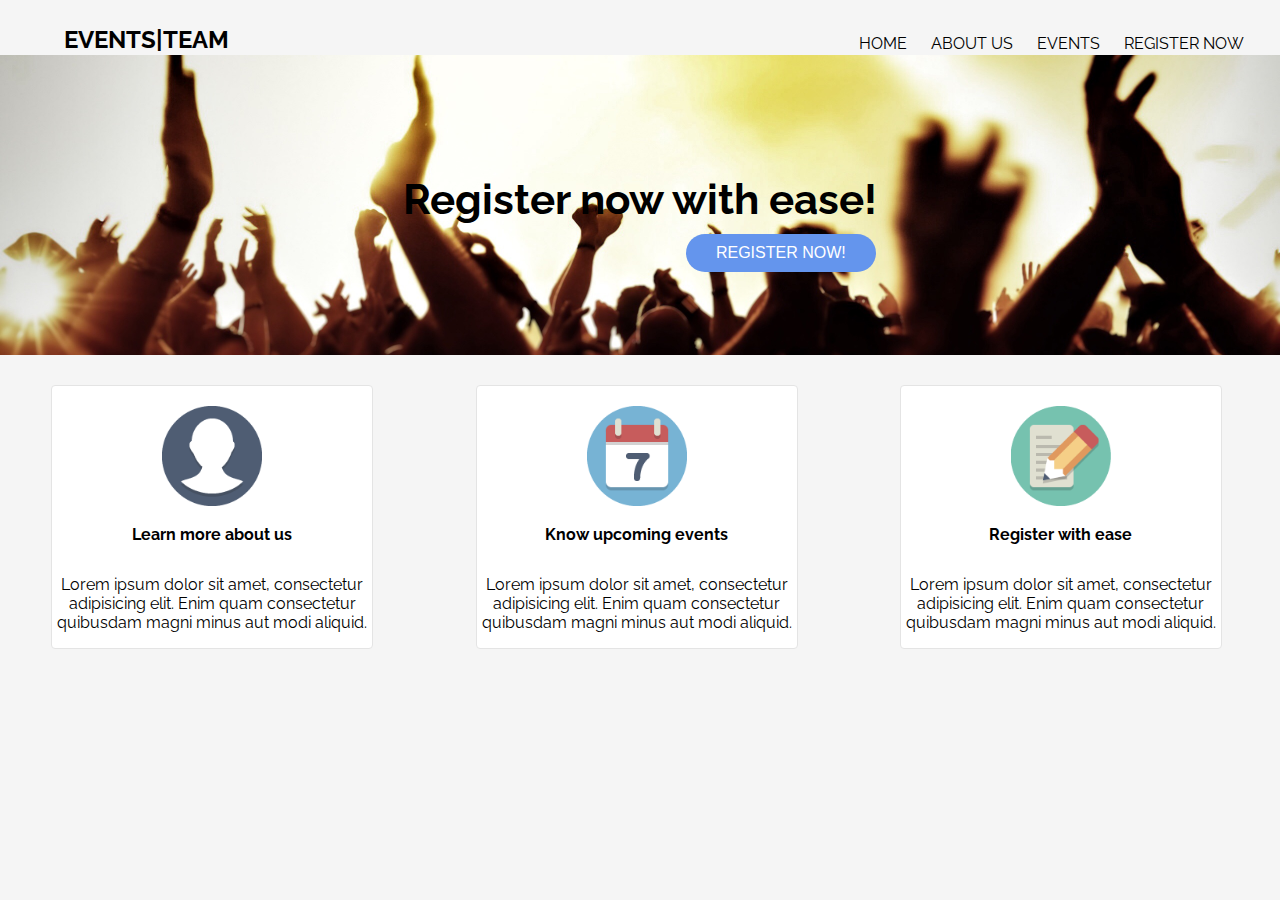
==== WebContent/index.html @ 085fee34 "added: border style in home-page-ico" ====
<!DOCTYPE html>
<html>
<head>
    <meta charset="UTF-8">
    <title>WEB PROJECT | SEM2</title>
    <link href ="css/normalize.css" rel="stylesheet" type ="text/css" />
    <link href='http://fonts.googleapis.com/css?family=Raleway:800,400' rel='stylesheet' type='text/css'>
    <link href ="css/main.css" rel="stylesheet" type = "text/css" />
</head>

<body>
    <header>
        <nav>
            <a href="index.html"><h2>EVENTS|TEAM</h2></a>
            <ul>
                <li><a href="index.html">HOME</a></li>
                <li><a href = "">ABOUT US</a></li>
                <li><a href = "">EVENTS</a></li>
                <li><a href = "">REGISTER NOW</a></li>
            </ul>
        </nav>
    </header>
<!--    <section id = "section-wrapper">-->
        <section id = "banner">
            <h2>Register now with ease!</h2>
            <button type ="button" class = "button">REGISTER NOW!</button>
        </section>
        <section id = "article">
            <ul id = "homepage-wrapper-bottom">
                <li>
                    <a href="">
                        <img src="img/icons/about-us2.png" alt = "" class = "icon"/>
                        <h4>Learn more about us</h4>
                    </a>
                    <p>
                        Lorem ipsum dolor sit amet, consectetur adipisicing elit.
                        Enim quam consectetur quibusdam magni minus aut modi aliquid.
                    </p>
                </li>
                <li>
                    <a href="">
                        <img src="img/icons/events-icon3.png" alt="" class = "icon"/>
                        <h4>Know upcoming events</h4>
                    </a>
                    <p>
                        Lorem ipsum dolor sit amet, consectetur adipisicing elit.
                        Enim quam consectetur quibusdam magni minus aut modi aliquid.
                    </p>
                </li>
                <li>
                    <a href="">
                        <img src="img/icons/register-icon3.png" alt="" class = "icon" />
                        <h4>Register with ease</h4>
                    </a>
                    <p>
                        Lorem ipsum dolor sit amet, consectetur adipisicing elit.
                        Enim quam consectetur quibusdam magni minus aut modi aliquid.
                    </p>
                </li>
            </ul>
        </section>
<!--    </section>-->
</body>

</html>
---- WebContent/css/main.css ----
/******************************************************************
GENERAL
******************************************************************/
body {
    font-family: 'Raleway', sans-serif;
    background-color: #F5F5F5;
}
header {
    max-width: 100%;
    max-height: 100%;
}

a {
  text-decoration: none;
  color: inherit;
}

img {
  max-width: 100%;
}

#section-wrapper {
    width: 100;
}

li {
    list-style: none;
}


/******************************************************************
HEADER
******************************************************************/
nav {
    max-height: 40px;
    padding: 5px 0 10px;
    margin: 0;
}
nav ul {
    margin: -20px 2% 0 0;
    text-align: right;
}
nav ul li {
    margin: 0 10px 0;
    display:inline;
}

nav h2 {
    left: 3em;
    height: inherit;
    text-align: left;
    padding: 0;
    margin: 20px 0 0 5%;
    transition: 1s;
}

    nav h2:hover {
        text-decoration: underline;
    }

/******************************************************************
SECTION-1: BANNER
******************************************************************/
#banner {
    background-image: url(../img/photos/background-2.jpg);
    background-position: center center;
    background-size: cover;
    background-repeat: no-repeat;
    position: absolute;
    width: 100%;
    height: 300px;
    text-align: center;
}

#banner h2 {
    font-size: 2.6em;
    font-weight: bolder;
    color: black;
    margin: 120px 0 0;
}

.button {
    color: white;
    background-color: cornflowerblue;
    border: solid 0px #000;
    -webkit-border-radius: 20px;
    -moz-border-radius: 20px;
    border-radius: 20px;
    font-size: 1.0em;
    padding: 10px 30px 10px;
    margin: 10px 0 0 22%;
    transition: 0.4s;
}

    .button:hover {
        color: #777;
/*        background-color: rgb(52, 88, 153);*/
    }


/******************************************************************
SECTION-1: ARTICLE
******************************************************************/

#article {
    margin: 330px 0 0 0;
}

.icon {
    height: 100px;
    width: 100px;
    padding: 5px;
}

#homepage-wrapper-bottom {
    margin: 0;
    padding: 0;
    list-style: none;
    text-align: center
}

#homepage-wrapper-bottom li {
    float: left;
    width: 25%;
    margin: 0 4.0% 0;
    background-color: #fff;
    padding-top: 15px;
    border-radius: 4px;
    border: solid 1px #E4E4E4;
}

#homepage-wrapper-bottom h4 {
    margin-top: 0px;
    padding: 10px;
}
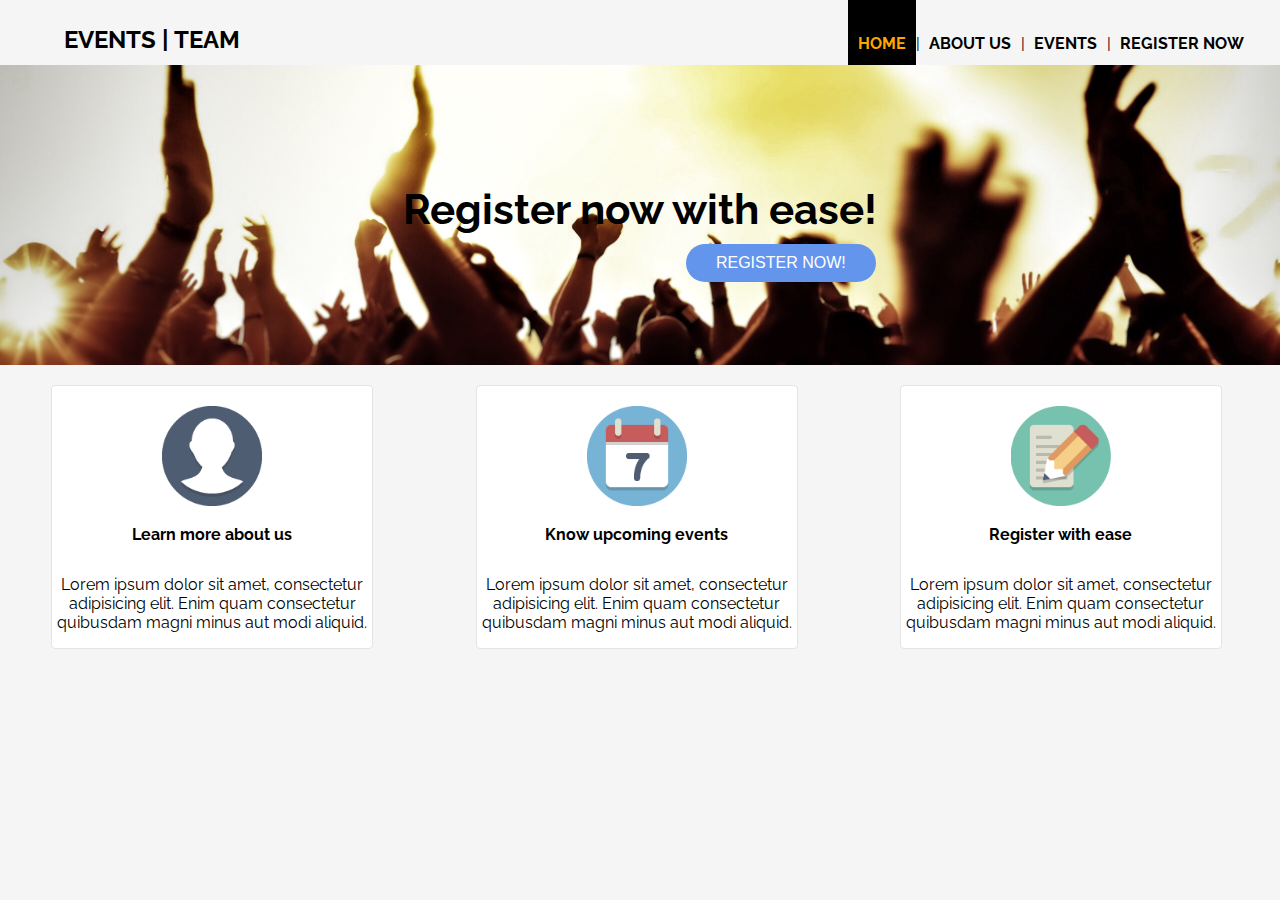
==== commit de6a4f5a: "added some: nav-bar animation(Transition) will do for now." ====
--- a/WebContent/index.html
+++ b/WebContent/index.html
@@ -11,11 +11,11 @@
 <body>
     <header>
         <nav>
-            <a href="index.html"><h2>EVENTS|TEAM</h2></a>
+            <a href="index.html"><div id = "logo"><h2>EVENTS | TEAM</h2></div></a>
             <ul>
-                <li><a href="index.html">HOME</a></li>
-                <li><a href = "">ABOUT US</a></li>
-                <li><a href = "">EVENTS</a></li>
+                <li id = "selected"><a href="index.html" >HOME</a></li>|
+                <li><a href = "">ABOUT US</a></li>|
+                <li><a href = "">EVENTS</a></li>|
                 <li><a href = "">REGISTER NOW</a></li>
             </ul>
         </nav>
--- a/WebContent/css/main.css
+++ b/WebContent/css/main.css
@@ -34,16 +34,13 @@
 nav {
     max-height: 40px;
     padding: 5px 0 10px;
-    margin: 0;
+    margin-bottom: 10px;
 }
 nav ul {
     margin: -20px 2% 0 0;
     text-align: right;
 }
-nav ul li {
-    margin: 0 10px 0;
-    display:inline;
-}
+
 
 nav h2 {
     left: 3em;
@@ -57,6 +54,31 @@
     nav h2:hover {
         text-decoration: underline;
     }
+nav ul li {
+    margin-left: -5px;
+    display:inline;
+    padding: 1px 10px 1px 10px;
+    font-weight: 700;
+    transition: 0.8s;
+}
+
+    nav ul li:hover {
+        margin-left: -5px;
+        display:inline;
+        padding-left: 10px;
+        background-color: black;
+        padding: 70px 10px 13px 10px;
+        margin: 0;
+        color: orange;
+/*        text-decoration: underline;*/
+    }
+
+#selected {
+    background-color: black;
+    padding: 70px 10px 13px 10px;
+    margin: 0;
+    color: orange;
+}
 
 /******************************************************************
 SECTION-1: BANNER
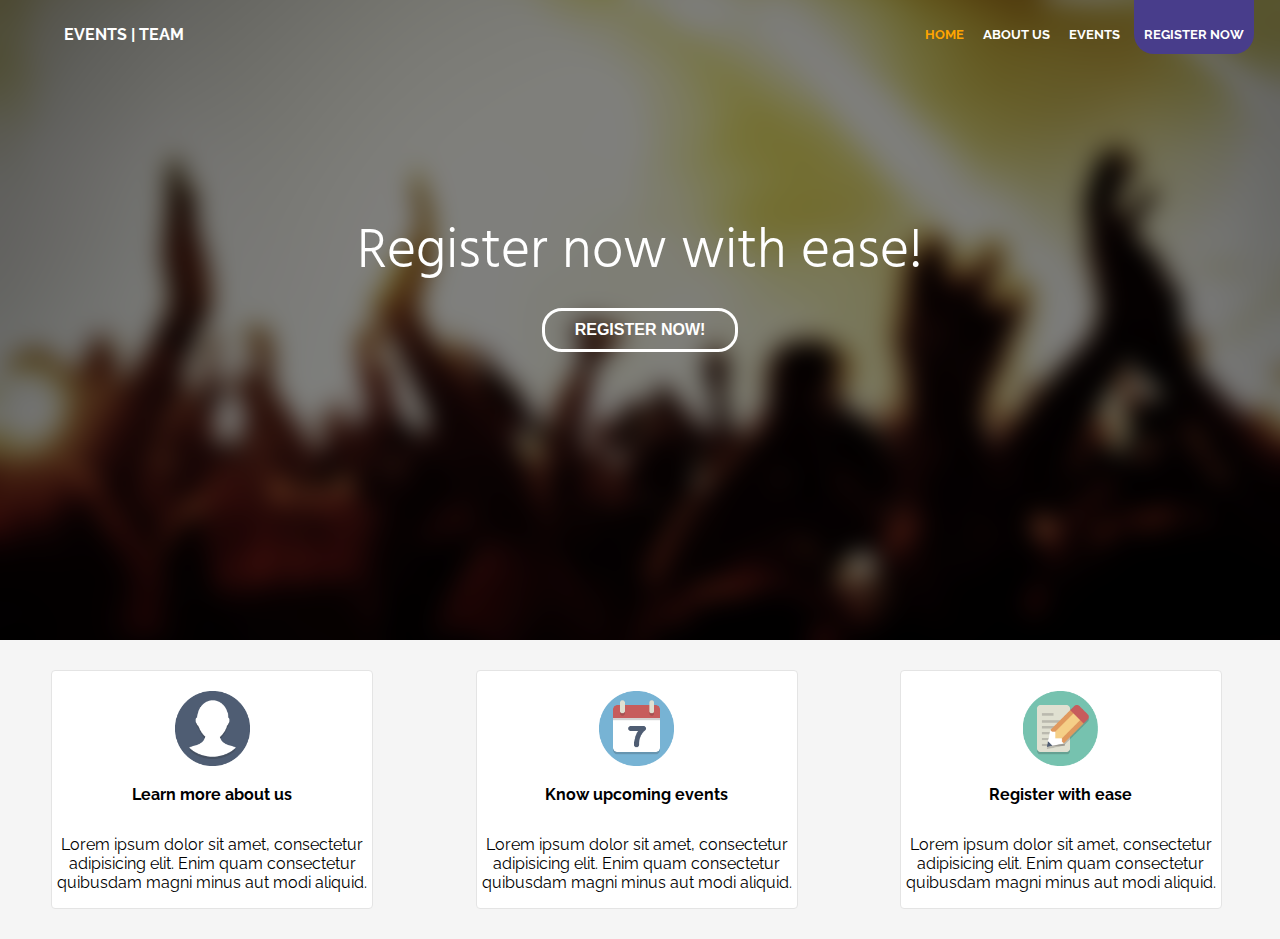
==== commit 6725e1f1: "Better UI && Design." ====
--- a/WebContent/index.html
+++ b/WebContent/index.html
@@ -4,25 +4,28 @@
     <meta charset="UTF-8">
     <title>WEB PROJECT | SEM2</title>
     <link href ="css/normalize.css" rel="stylesheet" type ="text/css" />
-    <link href='http://fonts.googleapis.com/css?family=Raleway:800,400' rel='stylesheet' type='text/css'>
+    <link href='http://fonts.googleapis.com/css?family=Raleway:700,400' rel='stylesheet' type='text/css'>
+    <link href='http://fonts.googleapis.com/css?family=Hind:600,300,400' rel='stylesheet' type='text/css'>
     <link href ="css/main.css" rel="stylesheet" type = "text/css" />
 </head>
 
 <body>
-    <header>
+
+<!--    <section id = "section-wrapper">-->
+        <section id = "banner-home">
+        <header>
         <nav>
             <a href="index.html"><div id = "logo"><h2>EVENTS | TEAM</h2></div></a>
             <ul>
-                <li id = "selected"><a href="index.html" >HOME</a></li>|
-                <li><a href = "">ABOUT US</a></li>|
-                <li><a href = "">EVENTS</a></li>|
-                <li><a href = "">REGISTER NOW</a></li>
+                <li id = "selected"><a href="index.html" >HOME</a></li>
+                <li ><a href = "">ABOUT US</a></li>
+                <li><a href = "">EVENTS</a></li>
+                <li id = "register-nav"><a href = "">REGISTER NOW</a></li>
             </ul>
         </nav>
     </header>
-<!--    <section id = "section-wrapper">-->
-        <section id = "banner">
-            <h2>Register now with ease!</h2>
+
+            <h2 class = "middle-baby">Register now with ease!</h2>
             <button type ="button" class = "button">REGISTER NOW!</button>
         </section>
         <section id = "article">
--- a/WebContent/css/main.css
+++ b/WebContent/css/main.css
@@ -43,9 +43,12 @@
 
 
 nav h2 {
+    color: #fff;
     left: 3em;
     height: inherit;
     text-align: left;
+    font-size: 1.0em;
+    width: 200px;
     padding: 0;
     margin: 20px 0 0 5%;
     transition: 1s;
@@ -54,68 +57,91 @@
     nav h2:hover {
         text-decoration: underline;
     }
+
 nav ul li {
+    color: #fff;
     margin-left: -5px;
     display:inline;
     padding: 1px 10px 1px 10px;
     font-weight: 700;
+    font-size: 0.8em;
     transition: 0.8s;
 }
 
     nav ul li:hover {
+/*
         margin-left: -5px;
         display:inline;
         padding-left: 10px;
         background-color: black;
-        padding: 70px 10px 13px 10px;
+        padding: 70px 10px 12px 10px;
+        border-radius: 10px;
         margin: 0;
+*/
         color: orange;
 /*        text-decoration: underline;*/
     }
 
 #selected {
-    background-color: black;
-    padding: 70px 10px 13px 10px;
+/*    background-color: black;*/
+    padding: 70px 10px 12px 10px;
+    border-radius: 20px;
     margin: 0;
     color: orange;
 }
 
+#register-nav {
+    background-color: darkslateblue;
+    padding: 70px 10px 12px 10px;
+    border-radius: 20px;
+    margin: 0;
+    color: white;
+}
+    #register-nav:hover {
+        text-decoration: underline;
+    }
+
 /******************************************************************
 SECTION-1: BANNER
 ******************************************************************/
-#banner {
-    background-image: url(../img/photos/background-2.jpg);
+#banner-home {
+    background-image: url(../img/photos/background-2.png);
     background-position: center center;
     background-size: cover;
     background-repeat: no-repeat;
-    position: absolute;
     width: 100%;
-    height: 300px;
+    height: 640px;
     text-align: center;
+    margin-bottom: 30px;
 }
 
-#banner h2 {
-    font-size: 2.6em;
-    font-weight: bolder;
-    color: black;
-    margin: 120px 0 0;
+.middle-baby {
+    font-size: 3.5em;
+    font-weight: normal;
+    color: white;
+    margin: 155px 0 0;
+    font-family: Hind, sans-serif;
+    font-weight: 300;
 }
 
 .button {
+    font-weight: 700;
     color: white;
-    background-color: cornflowerblue;
-    border: solid 0px #000;
+    background-color: transparent;
+    border: solid 3px #fff;
     -webkit-border-radius: 20px;
     -moz-border-radius: 20px;
     border-radius: 20px;
     font-size: 1.0em;
     padding: 10px 30px 10px;
-    margin: 10px 0 0 22%;
-    transition: 0.4s;
+    margin: 10px 0 0 0;
+    transition: 0.8s;
+
 }
 
     .button:hover {
-        color: #777;
+        border: solid 3px orange;
+        color: orange;
 /*        background-color: rgb(52, 88, 153);*/
     }
 
@@ -125,13 +151,19 @@
 ******************************************************************/
 
 #article {
-    margin: 330px 0 0 0;
+/*    margin-bottom: 30px;*/
 }
 
 .icon {
-    height: 100px;
-    width: 100px;
+    height: 75px;
+    width: 75px;
     padding: 5px;
+    max-height: 100%;
+    max-width: 100%;
+/*
+    min-height: 100%;
+    min-width: 100%;
+*/
 }
 
 #homepage-wrapper-bottom {
@@ -149,6 +181,9 @@
     padding-top: 15px;
     border-radius: 4px;
     border: solid 1px #E4E4E4;
+    margin-bottom: 30px;
+    max-height: 100%;
+    max-width: 100%;
 }
 
 #homepage-wrapper-bottom h4 {
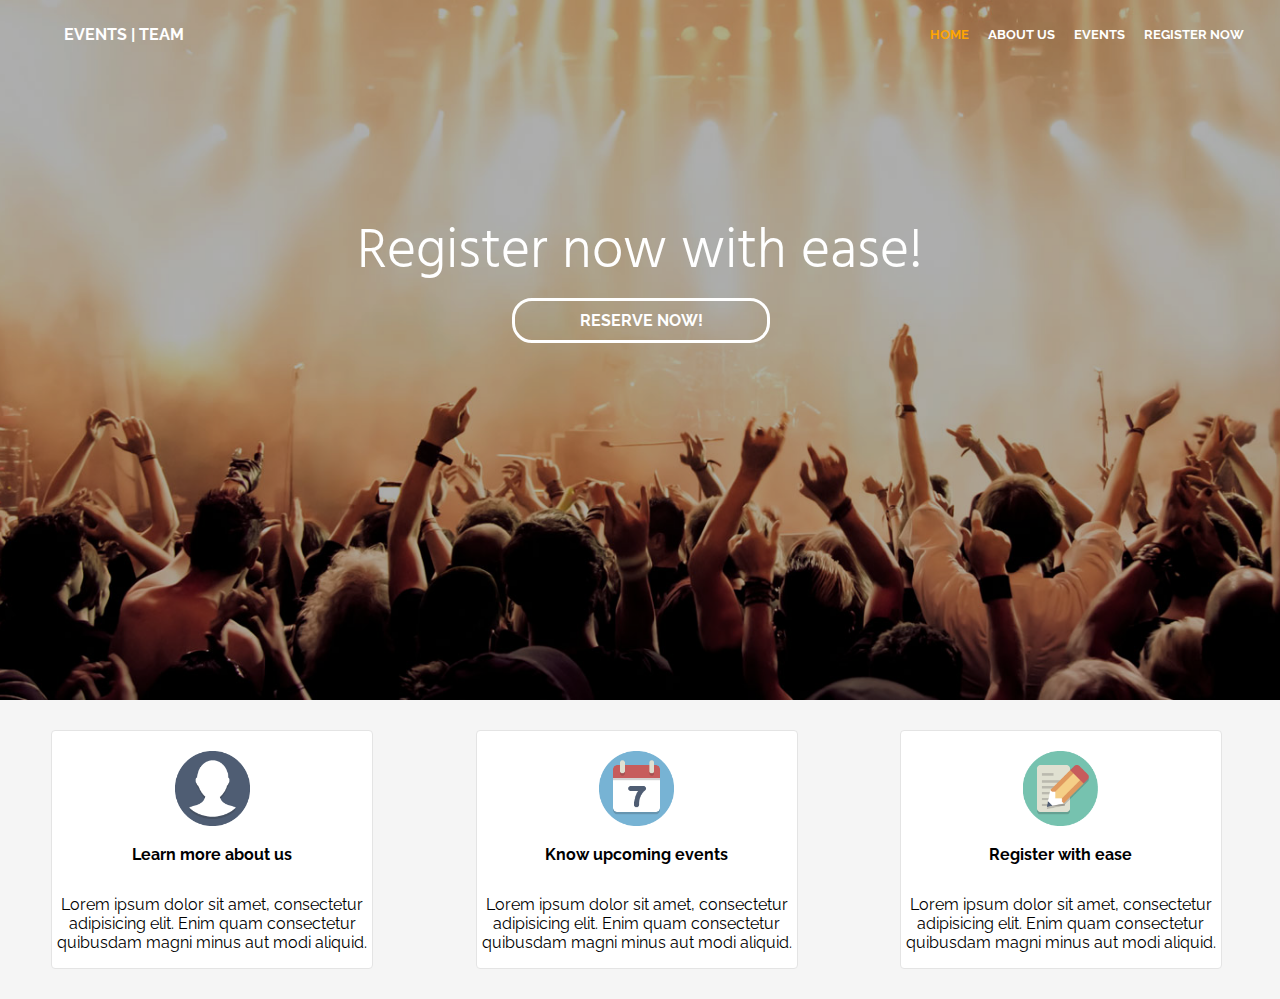
==== commit 6085a52d: "reserve-now.html added" ====
--- a/WebContent/index.html
+++ b/WebContent/index.html
@@ -13,56 +13,62 @@
 
 <!--    <section id = "section-wrapper">-->
         <section id = "banner-home">
-        <header>
-        <nav>
-            <a href="index.html"><div id = "logo"><h2>EVENTS | TEAM</h2></div></a>
-            <ul>
-                <li id = "selected"><a href="index.html" >HOME</a></li>
-                <li ><a href = "">ABOUT US</a></li>
-                <li><a href = "">EVENTS</a></li>
-                <li id = "register-nav"><a href = "">REGISTER NOW</a></li>
-            </ul>
-        </nav>
-    </header>
+                <header>
+                        <nav>
+                            <a href="index.html"><div id = "logo"><h2>EVENTS | TEAM</h2></div></a>
+                                <ul>
+                                    <li id = "selected"><a href="index.html" >HOME</a></li>
+                                    <li ><a href = "about-us.html">ABOUT US</a></li>
+                                    <li><a href = "events.html">EVENTS</a></li>
+                                    <li><a href = "register-now.html">REGISTER NOW</a></li>
+                                </ul>
+                        </nav>
+                </header>
+            <h2 class = "middle-baby">Register now with ease!</h2>
+            <a href="register-now.html"><div class = "button">RESERVE NOW!</div></a>
+        </section>
 
-            <h2 class = "middle-baby">Register now with ease!</h2>
-            <button type ="button" class = "button">REGISTER NOW!</button>
+        <section id = "article-home">
+                    <ul id = "homepage-wrapper-bottom">
+                        <!--number 1 list-->
+                        <li>
+                            <a href="about-us.html">
+                                <img src="img/icons/about-us2.png" alt = "" class = "icon"/>
+                                <h4>Learn more about us</h4>
+                            </a>
+                            <p>
+                                Lorem ipsum dolor sit amet, consectetur adipisicing elit.
+                                Enim quam consectetur quibusdam magni minus aut modi aliquid.
+                            </p>
+                        </li>
+
+                        <!--number 2 list-->
+                        <li>
+                            <a href="events.html">
+                                <img src="img/icons/events-icon3.png" alt="" class = "icon"/>
+                                <h4>Know upcoming events</h4>
+                            </a>
+                            <p>
+                                Lorem ipsum dolor sit amet, consectetur adipisicing elit.
+                                Enim quam consectetur quibusdam magni minus aut modi aliquid.
+                            </p>
+                        </li>
+
+                        <!--number 3 list-->
+                        <li>
+                            <a href="">
+                                <img src="img/icons/register-icon3.png" alt="" class = "icon" />
+                                <h4>Register with ease</h4>
+                            </a>
+                            <p>
+                                Lorem ipsum dolor sit amet, consectetur adipisicing elit.
+                                Enim quam consectetur quibusdam magni minus aut modi aliquid.
+                            </p>
+                        </li>
+                    </ul>
         </section>
-        <section id = "article">
-            <ul id = "homepage-wrapper-bottom">
-                <li>
-                    <a href="">
-                        <img src="img/icons/about-us2.png" alt = "" class = "icon"/>
-                        <h4>Learn more about us</h4>
-                    </a>
-                    <p>
-                        Lorem ipsum dolor sit amet, consectetur adipisicing elit.
-                        Enim quam consectetur quibusdam magni minus aut modi aliquid.
-                    </p>
-                </li>
-                <li>
-                    <a href="">
-                        <img src="img/icons/events-icon3.png" alt="" class = "icon"/>
-                        <h4>Know upcoming events</h4>
-                    </a>
-                    <p>
-                        Lorem ipsum dolor sit amet, consectetur adipisicing elit.
-                        Enim quam consectetur quibusdam magni minus aut modi aliquid.
-                    </p>
-                </li>
-                <li>
-                    <a href="">
-                        <img src="img/icons/register-icon3.png" alt="" class = "icon" />
-                        <h4>Register with ease</h4>
-                    </a>
-                    <p>
-                        Lorem ipsum dolor sit amet, consectetur adipisicing elit.
-                        Enim quam consectetur quibusdam magni minus aut modi aliquid.
-                    </p>
-                </li>
-            </ul>
-        </section>
-<!--    </section>-->
+
+
 </body>
 
 </html>
--- a/WebContent/css/main.css
+++ b/WebContent/css/main.css
@@ -90,14 +90,14 @@
     color: orange;
 }
 
-#register-nav {
+#reserve-nav {
     background-color: darkslateblue;
     padding: 70px 10px 12px 10px;
     border-radius: 20px;
     margin: 0;
     color: white;
 }
-    #register-nav:hover {
+    #reserve-nav:hover {
         text-decoration: underline;
     }
 
@@ -105,14 +105,27 @@
 SECTION-1: BANNER
 ******************************************************************/
 #banner-home {
-    background-image: url(../img/photos/background-2.png);
+    background-image: url(../img/photos/banner-background%20.png);
     background-position: center center;
     background-size: cover;
     background-repeat: no-repeat;
     width: 100%;
-    height: 640px;
+    max-width: 100%;
+    height: 700px;
     text-align: center;
     margin-bottom: 30px;
+}
+
+#banner-about-us {
+    background-image: url(../img/photos/banner-background%20.png);
+/*    background-color: #000;*/
+    background-position:bottom;
+    background-repeat: no-repeat;
+    width: 100%;
+    height: 220px;
+    text-align: left;
+    margin-bottom: 30px;
+    background-size: auto;
 }
 
 .middle-baby {
@@ -124,8 +137,20 @@
     font-weight: 300;
 }
 
+.banner-middletext {
+    font-size: 3.6em;
+    font-weight: normal;
+    color: white;
+    margin: 85px 20px 0;
+    font-family: Hind, sans-serif;
+    padding: 0;
+    font-weight: 700;
+    text-align: center;
+}
+
 .button {
     font-weight: 700;
+    width: 15%;
     color: white;
     background-color: transparent;
     border: solid 3px #fff;
@@ -134,14 +159,14 @@
     border-radius: 20px;
     font-size: 1.0em;
     padding: 10px 30px 10px;
-    margin: 10px 0 0 0;
+    margin: 0 35% 0 40%;
     transition: 0.8s;
-
 }
 
     .button:hover {
         border: solid 3px orange;
         color: orange;
+        cursor: pointer;
 /*        background-color: rgb(52, 88, 153);*/
     }
 
@@ -150,7 +175,7 @@
 SECTION-1: ARTICLE
 ******************************************************************/
 
-#article {
+#article-home {
 /*    margin-bottom: 30px;*/
 }
 
@@ -190,3 +215,142 @@
     margin-top: 0px;
     padding: 10px;
 }
+
+#article-about-us {
+    padding: 10px;
+}
+
+#article-about-us li {
+    margin: 10px 2.5% 2.5%;
+    padding: 30px 10px 3px 30px;
+    border: solid 2px #E4E4E4;
+    background-color: white;
+    border-radius: 20px
+}
+
+#article-about-us p {
+    text-align: left;
+}
+
+.about-description {
+    margin: auto;
+    margin-top: -125px;
+    width: 800px;
+    height: 100px;
+    text-align: center;
+}
+
+.about-name {
+    font-weight: 700;
+}
+
+.profile-pic {
+    width: auto;
+    height: auto;
+    border: solid 2px crimson;
+    color:;
+    border-radius: 100%;
+}
+
+/******************************************************************
+SECTION-2: ARTICLE-EVENTS
+******************************************************************/
+#article-event {
+    padding: 30px 0 10px 0;
+}
+
+#main-event-holder {
+    background-color: white;
+    width: 525px;
+    height: 100%;
+    margin: -40px 0 10px 10%;
+    padding: 0 0 20px;
+    border: solid 2px #E4E4E4;
+
+}
+
+#main-event-cover {
+    width: 500px;
+    height: 300px;
+    margin: 10px 10px 20px;
+    background-image: url(../img/photos/Paramore.png);
+    background-size:cover;
+    background-position: center center;
+    background-repeat: no-repeat;
+    background-color: black;
+}
+
+#article-event li {
+    float: left;
+    width: 45%;
+    margin: 0 1.25% 0 1.25%;
+}
+
+.event-title {
+    text-align: right;
+    width: auto;
+    font-weight: 700;
+    margin: 0 15px 10px 0;
+    font-size: auto;
+}
+
+#events-holder {
+    width: 550px;
+    height: 383px;
+/*    height: 383px;*/
+    margin: -7.10% 10% 10px 20px;
+    clear: both;
+}
+
+#event-1 {
+    width: 200px;
+    height: 180px;
+    margin: 0 0 2.5%;
+/*    float: right;*/
+    background-color: white;
+    border: solid 2px #E4E4E4;
+}
+
+#event-2 {
+    width: 200px;
+    height: 180px;
+    margin: 2.5% 0 0;
+    background-color: white;
+    border: solid 2px #E4E4E4;
+}
+
+/******************************************************************
+SECTION-3: TICKET-DETAILS
+******************************************************************/
+
+#registration-choose {
+    max-height: 100%;
+    height: 393px;
+    width: 60%;
+    float: left;
+    margin: 0;
+}
+
+#ticket-details {
+    width: 34%;
+    height: auto;
+}
+
+#ticket-division-1 {
+    height: 250px;
+    margin: 0;
+}
+
+#ticket-division-2 {
+    height: 90px;
+    margin: 0;
+}
+
+.special-list {
+    border-radius: 5px;
+    display: inline-block;
+    float: left;
+    background-color:white;
+    margin: 0 2.5% 0 2.5%;
+    border: solid 2px #E4E4E4;
+}
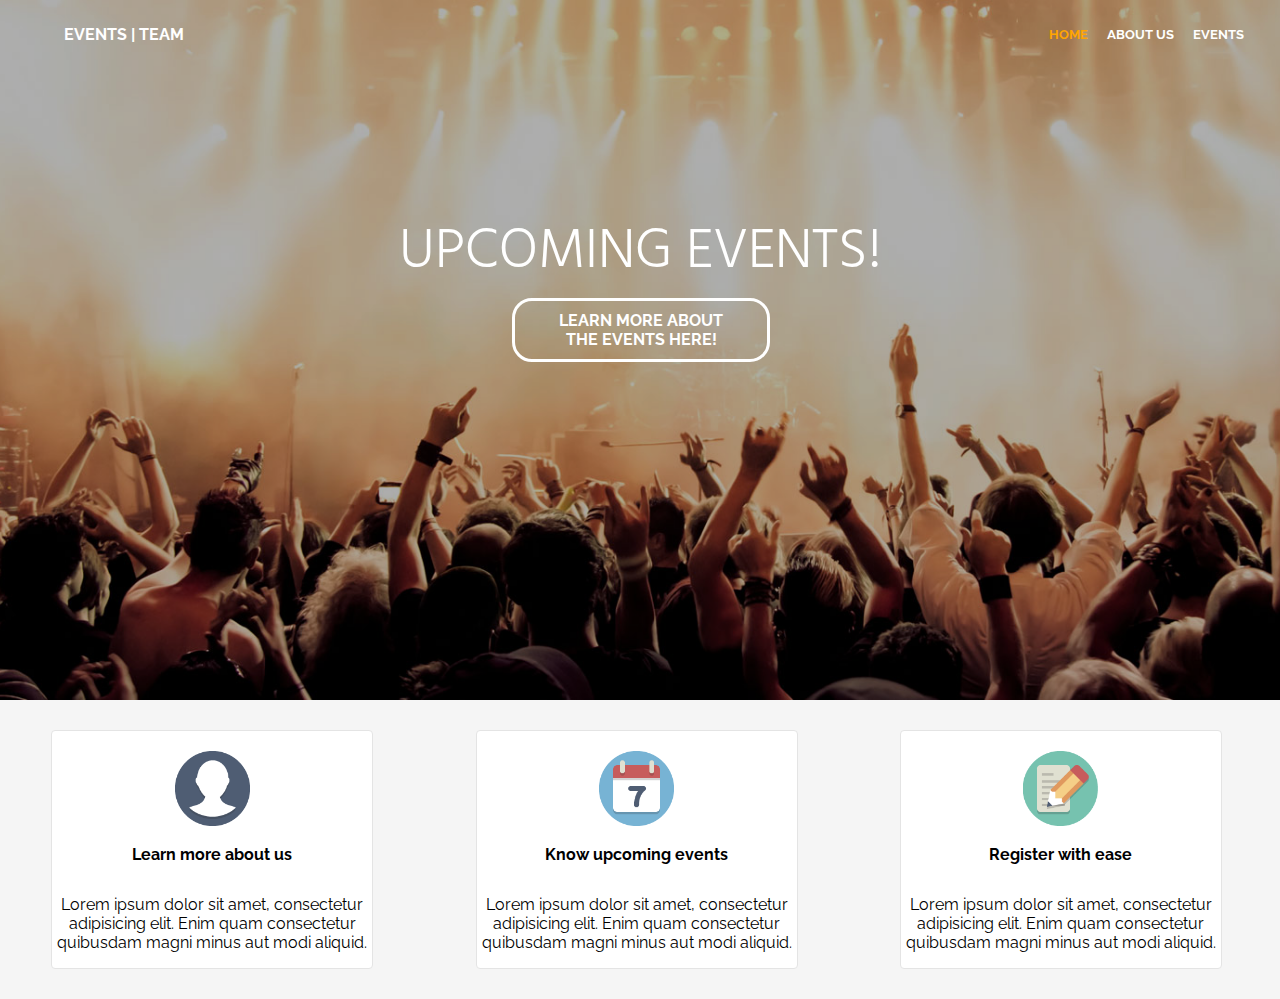
==== commit 2a8e2b4d: "sana maayos na" ====
--- a/WebContent/index.html
+++ b/WebContent/index.html
@@ -20,12 +20,12 @@
                                     <li id = "selected"><a href="index.html" >HOME</a></li>
                                     <li ><a href = "about-us.html">ABOUT US</a></li>
                                     <li><a href = "events.html">EVENTS</a></li>
-                                    <li><a href = "register-now.html">REGISTER NOW</a></li>
+<!--                                    <li><a href = "reserve-now.html">REGISTER NOW</a></li>-->
                                 </ul>
                         </nav>
                 </header>
-            <h2 class = "middle-baby">Register now with ease!</h2>
-            <a href="register-now.html"><div class = "button">RESERVE NOW!</div></a>
+            <h2 class = "middle-baby">UPCOMING EVENTS!</h2>
+            <a href="events.html"><div class = "button">LEARN MORE ABOUT THE EVENTS HERE!</div></a>
         </section>
 
         <section id = "article-home">
@@ -67,8 +67,6 @@
                         </li>
                     </ul>
         </section>
-
-
 </body>
 
 </html>
--- a/WebContent/css/main.css
+++ b/WebContent/css/main.css
@@ -185,10 +185,6 @@
     padding: 5px;
     max-height: 100%;
     max-width: 100%;
-/*
-    min-height: 100%;
-    min-width: 100%;
-*/
 }
 
 #homepage-wrapper-bottom {
@@ -217,41 +213,47 @@
 }
 
 #article-about-us {
-    padding: 10px;
-}
-
-#article-about-us li {
-    margin: 10px 2.5% 2.5%;
-    padding: 30px 10px 3px 30px;
-    border: solid 2px #E4E4E4;
-    background-color: white;
-    border-radius: 20px
-}
-
-#article-about-us p {
-    text-align: left;
-}
-
-.about-description {
-    margin: auto;
-    margin-top: -125px;
-    width: 800px;
-    height: 100px;
+    margin: 0;
+}
+
+.profile {
+    width: 150px;
+    padding: 0;
     text-align: center;
-}
-
-.about-name {
-    font-weight: 700;
-}
+    margin: 0;
+    font-weight: 700;
+    float: left;
+}
+
 
 .profile-pic {
-    width: auto;
-    height: auto;
     border: solid 2px crimson;
-    color:;
     border-radius: 100%;
 }
 
+.profile-ul li{
+    display: inline-block;
+    float:left;
+
+    margin: 0;
+    max-width: 100%;
+}
+.comment {
+    width: 85%;
+}
+
+.profile-ul li p{
+    text-align:justify;
+    padding: 0 10px 0;
+    margin: 2% 5.0% 2%;
+
+}
+
+table, tr, td {
+    padding: 0;
+    margin: 0;
+    width: 100px;
+}
 /******************************************************************
 SECTION-2: ARTICLE-EVENTS
 ******************************************************************/
@@ -259,65 +261,68 @@
     padding: 30px 0 10px 0;
 }
 
+#article-event li {
+    float: left;
+    height: 300px;
+    margin: 0 2px 0;
+    padding: 0;
+}
+
 #main-event-holder {
     background-color: white;
-    width: 525px;
-    height: 100%;
-    margin: -40px 0 10px 10%;
-    padding: 0 0 20px;
+/*
+    width: 300px;
+    height: 300px;
+*/
+    width: 30%;
+    margin: 0;
+    padding: 10px 10px 20px;
     border: solid 2px #E4E4E4;
-
-}
-
-#main-event-cover {
-    width: 500px;
-    height: 300px;
-    margin: 10px 10px 20px;
-    background-image: url(../img/photos/Paramore.png);
-    background-size:cover;
-    background-position: center center;
-    background-repeat: no-repeat;
-    background-color: black;
-}
-
-#article-event li {
-    float: left;
-    width: 45%;
-    margin: 0 1.25% 0 1.25%;
-}
-
-.event-title {
-    text-align: right;
+}
+
+.event-details {
+    font-weight: normal;
+    font-size: 0.789em;
+    padding: 0;
+    text-align: left;
+}
+
+.event-button {
+    float:right;
+    clear: both;
+    font-size: 10px;
+    padding: 5px;
+    margin: 20px 0 0px;
+    background-color: transparent;
+    color: black;
+    border: solid 2px #000;
+    border-radius: 5px;
+    cursor: pointer;
+    transition: 0.5s;
+    font-weight: 700;
+}
+
+    .event-button:hover {
+        color: orange;
+        border-color: orange;
+    }
+
+.event-title-main {
+    float: right;
+    font-weight: normal;
     width: auto;
-    font-weight: 700;
-    margin: 0 15px 10px 0;
-    font-size: auto;
-}
-
-#events-holder {
-    width: 550px;
-    height: 383px;
-/*    height: 383px;*/
-    margin: -7.10% 10% 10px 20px;
-    clear: both;
-}
-
-#event-1 {
-    width: 200px;
-    height: 180px;
-    margin: 0 0 2.5%;
-/*    float: right;*/
-    background-color: white;
-    border: solid 2px #E4E4E4;
-}
-
-#event-2 {
-    width: 200px;
-    height: 180px;
-    margin: 2.5% 0 0;
-    background-color: white;
-    border: solid 2px #E4E4E4;
-}
+    margin: 5% 0 0 10px;
+    font-size: 0.8em;
+    text-decoration: underline;
+    font-weight: 700;
+}
+
+.event-image {
+    width: 100%;
+    height: 70%;
+    max-height: 100%;
+}
+
 
 /******************************************************************
 SECTION-3: TICKET-DETAILS
@@ -327,7 +332,6 @@
     max-height: 100%;
     height: 393px;
     width: 60%;
-    float: left;
     margin: 0;
 }
 
@@ -346,6 +350,20 @@
     margin: 0;
 }
 
+#cancel {
+    float: right;
+    margin: 0 2.5% 0
+}
+
+#submit {
+    float: right;
+    margin: 0;
+}
+
+#register-detail {
+    margin: 0 0 0 10px;
+}
+
 .special-list {
     border-radius: 5px;
     display: inline-block;
@@ -354,3 +372,64 @@
     margin: 0 2.5% 0 2.5%;
     border: solid 2px #E4E4E4;
 }
+
+/******************************************************************
+SECTIONS with Profile and Paragraphs
+******************************************************************/
+
+.special-list-down {
+    border-radius: 5px;
+    float: left;
+    background-color: white;
+    margin: 0 2.5% 15px 2.5%;
+    padding: 10px;
+    border: solid 2px #E4E4E4;
+    height: 100%;
+    width: 90%;
+    float:left;
+}
+
+/******************************************************************
+SECTIONS TABLES
+******************************************************************/
+
+table {
+    margin: 0 10% 0 ;
+    width: 80%;
+}
+
+td {
+    padding: 10px;
+}
+
+.short-textbox {
+    padding: 5px;
+    border: solid 1px #aaa;
+    border-radius: 5px;
+    margin: 0;
+}
+
+.long-textbox {
+    width: 100%;
+    padding: 5px;
+    border-radius: 5px;
+    border: solid 1px #aaa;
+    margin: 0;
+}
+
+#seat-plan {
+    -ms-transform: rotate(90deg); /* IE 9 */
+    -webkit-transform: rotate(90deg); /* Chrome, Safari, Opera */
+    transform: rotate(90deg);
+    width: 300px;
+    height: 400px;
+    margin: -60px 0 0 25%;
+    padding: 0;
+    float: left;
+}
+
+.special-button {
+    clear: both;
+    margin-left: 100px;
+
+}
